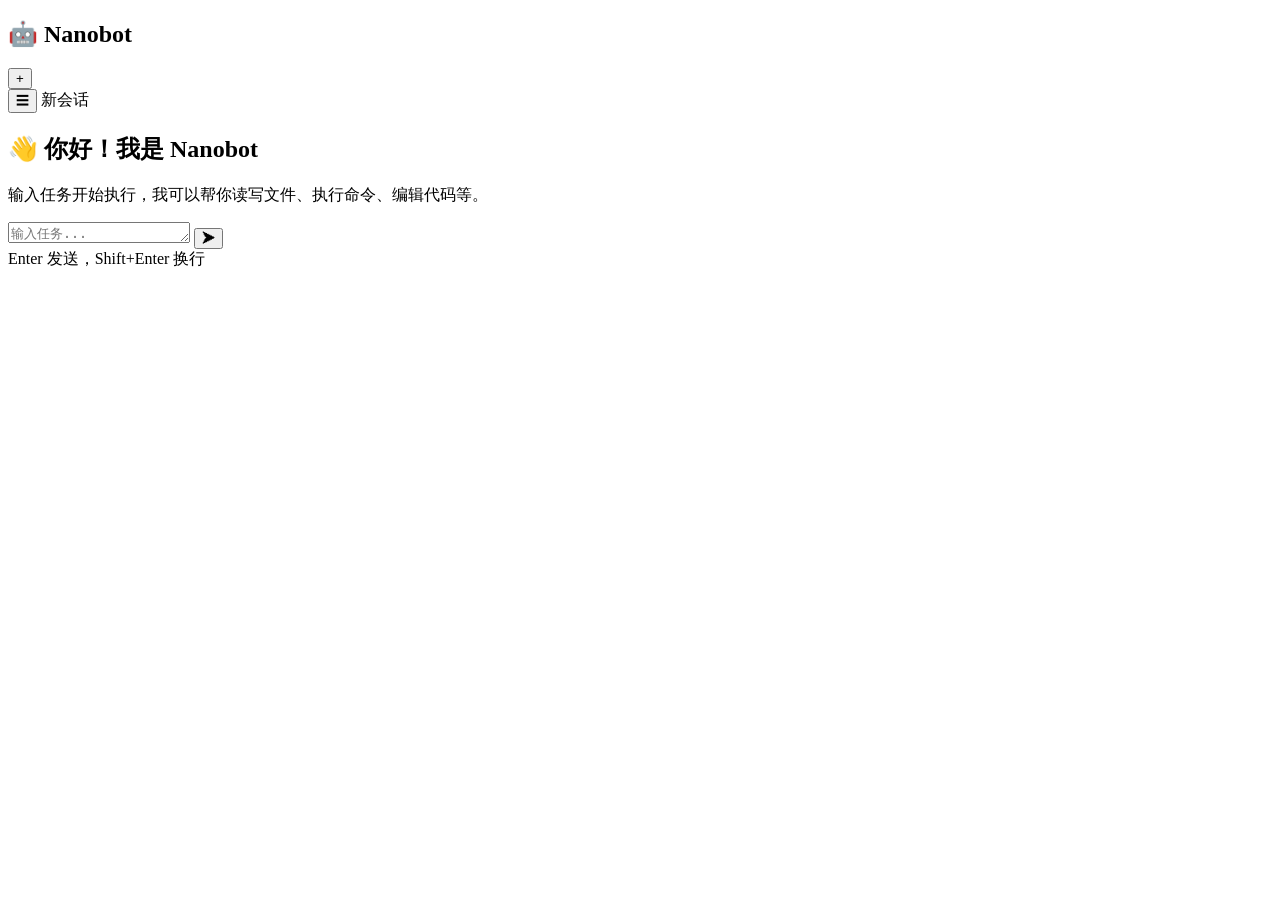
==== internal/web/index.html @ 282282d1 "网页端v1.0" ====
<!DOCTYPE html>
<html lang="zh-CN">
<head>
    <meta charset="UTF-8">
    <meta name="viewport" content="width=device-width, initial-scale=1.0">
    <title>Nanobot Web</title>
    <link rel="stylesheet" href="/style.css">
</head>
<body>
    <div class="app">
        <!-- 侧边栏 -->
        <aside class="sidebar" id="sidebar">
            <div class="sidebar-header">
                <h1>🤖 Nanobot</h1>
                <button class="btn-new" id="btn-new-chat" title="新建会话">+</button>
            </div>
            <div class="session-list" id="session-list">
                <!-- 会话列表动态生成 -->
            </div>
        </aside>

        <!-- 主聊天区 -->
        <main class="chat-container">
            <div class="chat-header">
                <button class="btn-toggle-sidebar" id="btn-toggle-sidebar">☰</button>
                <span class="chat-title" id="chat-title">新会话</span>
            </div>

            <div class="messages" id="messages">
                <div class="welcome">
                    <h2>👋 你好！我是 Nanobot</h2>
                    <p>输入任务开始执行，我可以帮你读写文件、执行命令、编辑代码等。</p>
                </div>
            </div>

            <div class="input-area">
                <div class="input-box">
                    <textarea
                        id="message-input"
                        placeholder="输入任务..."
                        rows="1"
                    ></textarea>
                    <button class="btn-send" id="btn-send">➤</button>
                </div>
                <div class="input-hint">Enter 发送，Shift+Enter 换行</div>
            </div>
        </main>
    </div>

    <script src="/app.js"></script>
</body>
</html>
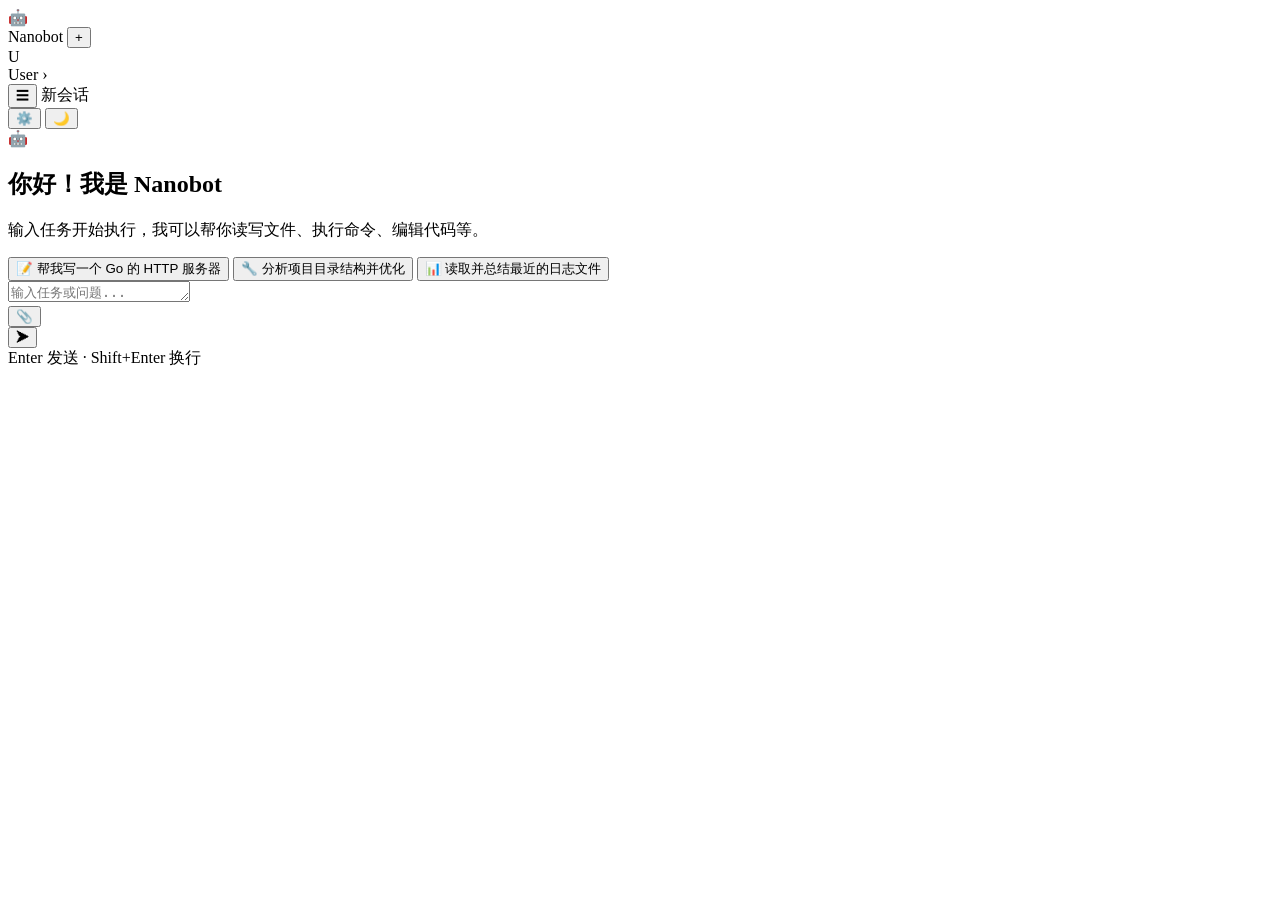
==== commit 2b62ac49: "网页端v2.0" ====
--- a/internal/web/index.html
+++ b/internal/web/index.html
@@ -3,7 +3,7 @@
 <head>
     <meta charset="UTF-8">
     <meta name="viewport" content="width=device-width, initial-scale=1.0">
-    <title>Nanobot Web</title>
+    <title>Nanobot - AI Assistant</title>
     <link rel="stylesheet" href="/style.css">
 </head>
 <body>
@@ -11,9 +11,17 @@
         <!-- 侧边栏 -->
         <aside class="sidebar" id="sidebar">
             <div class="sidebar-header">
-                <h1>🤖 Nanobot</h1>
+                <div class="logo">🤖</div>
+                <span class="logo-text">Nanobot</span>
                 <button class="btn-new" id="btn-new-chat" title="新建会话">+</button>
             </div>
+
+            <div class="sidebar-profile">
+                <div class="profile-avatar">U</div>
+                <span class="profile-name">User</span>
+                <span class="profile-chevron">›</span>
+            </div>
+
             <div class="session-list" id="session-list">
                 <!-- 会话列表动态生成 -->
             </div>
@@ -24,25 +32,42 @@
             <div class="chat-header">
                 <button class="btn-toggle-sidebar" id="btn-toggle-sidebar">☰</button>
                 <span class="chat-title" id="chat-title">新会话</span>
+                <div class="chat-actions">
+                    <button class="chat-action-btn" id="btn-settings" title="设置">⚙️</button>
+                    <button class="theme-toggle" id="theme-toggle" title="切换主题">🌙</button>
+                </div>
             </div>
 
             <div class="messages" id="messages">
-                <div class="welcome">
-                    <h2>👋 你好！我是 Nanobot</h2>
-                    <p>输入任务开始执行，我可以帮你读写文件、执行命令、编辑代码等。</p>
+                <div class="messages-inner">
+                    <div class="welcome">
+                        <div class="welcome-logo">🤖</div>
+                        <h2>你好！我是 Nanobot</h2>
+                        <p>输入任务开始执行，我可以帮你读写文件、执行命令、编辑代码等。</p>
+                        <div class="welcome-suggestions">
+                            <button class="suggestion-btn">📝 帮我写一个 Go 的 HTTP 服务器</button>
+                            <button class="suggestion-btn">🔧 分析项目目录结构并优化</button>
+                            <button class="suggestion-btn">📊 读取并总结最近的日志文件</button>
+                        </div>
+                    </div>
                 </div>
             </div>
 
             <div class="input-area">
-                <div class="input-box">
-                    <textarea
-                        id="message-input"
-                        placeholder="输入任务..."
-                        rows="1"
-                    ></textarea>
-                    <button class="btn-send" id="btn-send">➤</button>
+                <div class="input-container">
+                    <div class="input-box">
+                        <textarea id="message-input" placeholder="输入任务或问题..." rows="1"></textarea>
+                        <div class="input-toolbar">
+                            <div class="input-tools">
+                                <button class="input-tool-btn" title="附件">📎</button>
+                            </div>
+                            <div class="input-right">
+                                <button class="btn-send" id="btn-send">➤</button>
+                            </div>
+                        </div>
+                    </div>
+                    <div class="input-hint">Enter 发送 · Shift+Enter 换行</div>
                 </div>
-                <div class="input-hint">Enter 发送，Shift+Enter 换行</div>
             </div>
         </main>
     </div>
